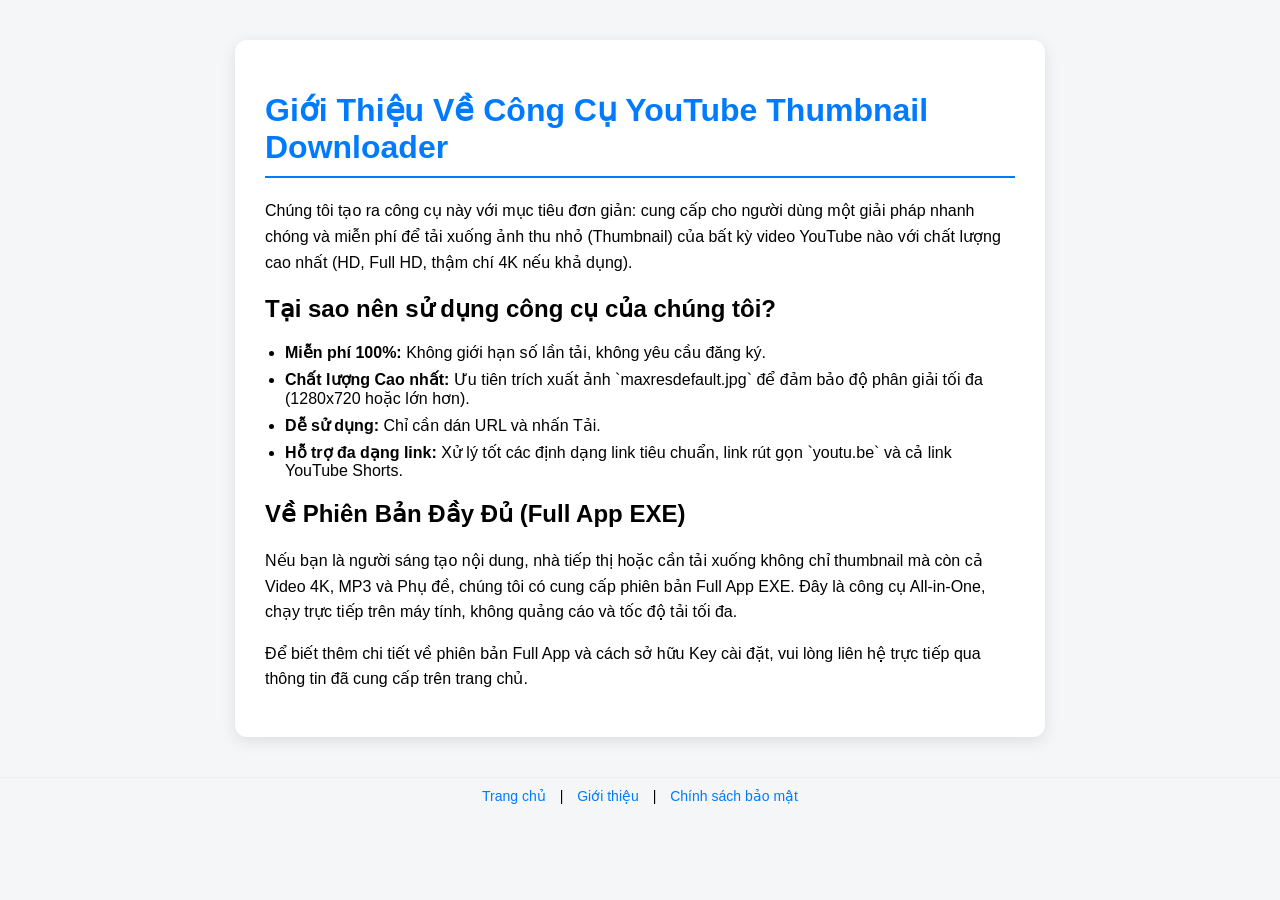
==== templates/about.html @ 9fa6951e "FINAL VERSION: Full SEO optimization, externalized CSS/JS, and added footer navigation (About/Privac" ====
<!DOCTYPE html>
<html lang="vi">
<head>
    <meta charset="UTF-8">
    <meta name="viewport" content="width=device-width, initial-scale=1.0">
    <title>Giới thiệu - YouTube Thumbnail Downloader</title>
    <style>
        body { font-family: Arial, sans-serif; background: #f4f6f8; margin: 0; padding: 0; }
        .container { max-width: 750px; margin: 40px auto; background: white; padding: 30px;
            border-radius: 12px; box-shadow: 0 4px 15px rgba(0,0,0,0.1); text-align: left; }
        h1 { color: #007BFF; border-bottom: 2px solid #007BFF; padding-bottom: 10px; margin-bottom: 20px; }
        p { line-height: 1.6; margin-bottom: 15px; }
        ul { padding-left: 20px; margin-bottom: 20px; }
        li { margin-bottom: 8px; }
        a { color: #007BFF; text-decoration: none; }
        a:hover { text-decoration: underline; }
        footer { margin-top: 40px; font-size: 14px; text-align: center; padding: 10px 0; border-top: 1px solid #eee; }
        footer a { margin: 0 10px; color: #007BFF; text-decoration: none; }
    </style>
</head>
<body>
    <div class="container">
        <h1>Giới Thiệu Về Công Cụ YouTube Thumbnail Downloader</h1>
        <p>
            Chúng tôi tạo ra công cụ này với mục tiêu đơn giản: cung cấp cho người dùng một giải pháp nhanh chóng và miễn phí để tải xuống ảnh thu nhỏ (Thumbnail) của bất kỳ video YouTube nào với chất lượng cao nhất (HD, Full HD, thậm chí 4K nếu khả dụng).
        </p>

        <h2>Tại sao nên sử dụng công cụ của chúng tôi?</h2>
        <ul>
            <li><strong>Miễn phí 100%:</strong> Không giới hạn số lần tải, không yêu cầu đăng ký.</li>
            <li><strong>Chất lượng Cao nhất:</strong> Ưu tiên trích xuất ảnh `maxresdefault.jpg` để đảm bảo độ phân giải tối đa (1280x720 hoặc lớn hơn).</li>
            <li><strong>Dễ sử dụng:</strong> Chỉ cần dán URL và nhấn Tải.</li>
            <li><strong>Hỗ trợ đa dạng link:</strong> Xử lý tốt các định dạng link tiêu chuẩn, link rút gọn `youtu.be` và cả link YouTube Shorts.</li>
        </ul>

        <h2>Về Phiên Bản Đầy Đủ (Full App EXE)</h2>
        <p>
            Nếu bạn là người sáng tạo nội dung, nhà tiếp thị hoặc cần tải xuống không chỉ thumbnail mà còn cả Video 4K, MP3 và Phụ đề, chúng tôi có cung cấp phiên bản Full App EXE. Đây là công cụ All-in-One, chạy trực tiếp trên máy tính, không quảng cáo và tốc độ tải tối đa.
        </p>
        <p>
            Để biết thêm chi tiết về phiên bản Full App và cách sở hữu Key cài đặt, vui lòng liên hệ trực tiếp qua thông tin đã cung cấp trên trang chủ.
        </p>
    </div>
    <footer>
        <a href="/">Trang chủ</a> |
        <a href="/about">Giới thiệu</a> |
        <a href="/privacy">Chính sách bảo mật</a>
    </footer>
</body>
</html>
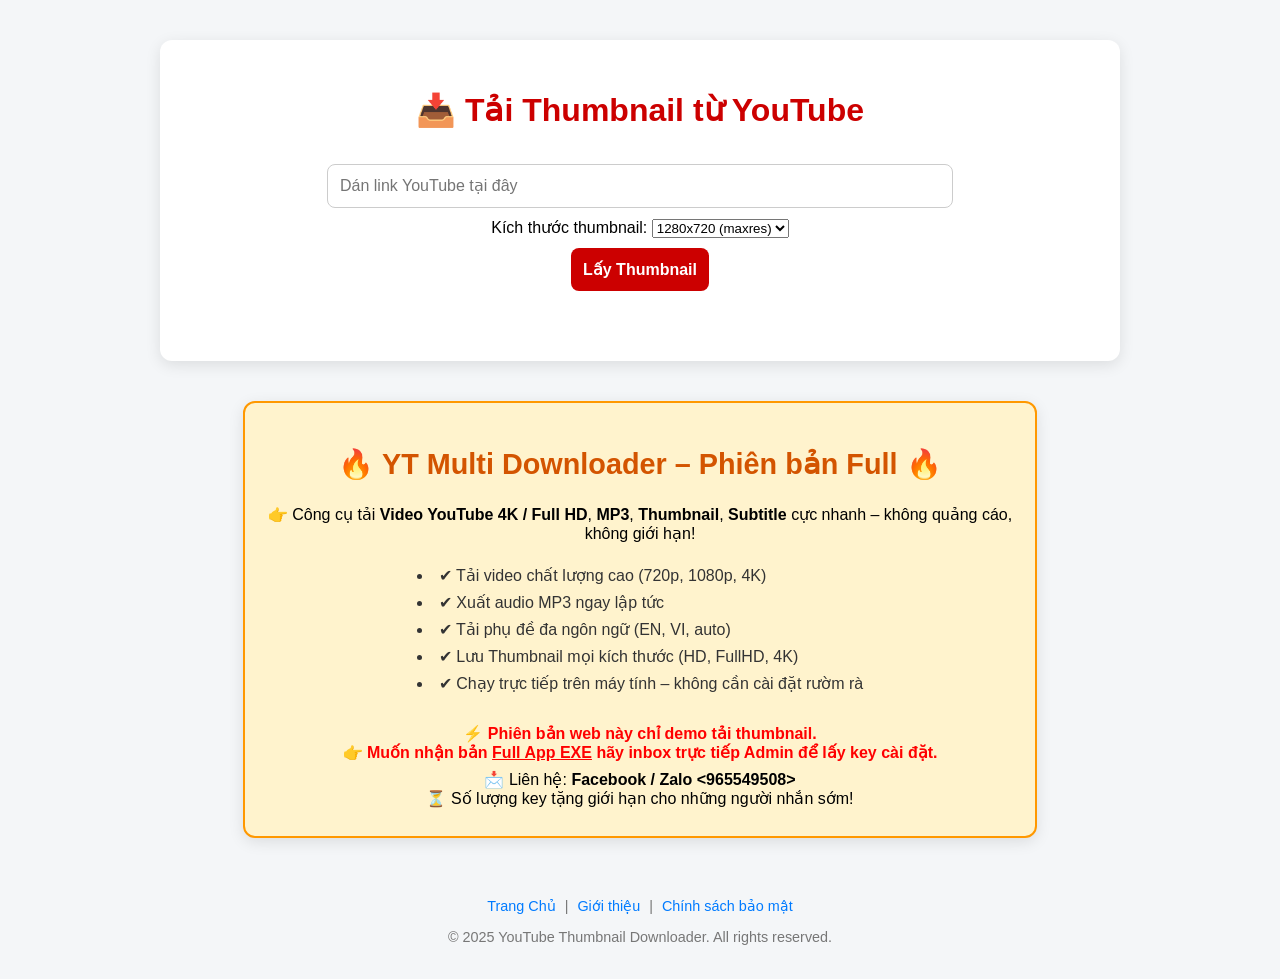
==== commit 45b32a00: "FEATURE: Implement stable thumbnail/title fetching using BeautifulSoup (No pytube dependency) and di" ====
--- a/templates/about.html
+++ b/templates/about.html
@@ -1,50 +1,87 @@
 <!DOCTYPE html>
 <html lang="vi">
 <head>
-    <meta charset="UTF-8">
-    <meta name="viewport" content="width=device-width, initial-scale=1.0">
-    <title>Giới thiệu - YouTube Thumbnail Downloader</title>
-    <style>
-        body { font-family: Arial, sans-serif; background: #f4f6f8; margin: 0; padding: 0; }
-        .container { max-width: 750px; margin: 40px auto; background: white; padding: 30px;
-            border-radius: 12px; box-shadow: 0 4px 15px rgba(0,0,0,0.1); text-align: left; }
-        h1 { color: #007BFF; border-bottom: 2px solid #007BFF; padding-bottom: 10px; margin-bottom: 20px; }
-        p { line-height: 1.6; margin-bottom: 15px; }
-        ul { padding-left: 20px; margin-bottom: 20px; }
-        li { margin-bottom: 8px; }
-        a { color: #007BFF; text-decoration: none; }
-        a:hover { text-decoration: underline; }
-        footer { margin-top: 40px; font-size: 14px; text-align: center; padding: 10px 0; border-top: 1px solid #eee; }
-        footer a { margin: 0 10px; color: #007BFF; text-decoration: none; }
-    </style>
+  <meta charset="UTF-8">
+  <title>Tải Ảnh Thumbnail YouTube 4K/Full HD Miễn Phí | Công cụ Downloader</title>
+  
+  <meta name="description" content="Tải Thumbnail YouTube miễn phí, chất lượng cao (HD, FullHD, 4K). Công cụ Downloader nhanh và dễ dùng, hỗ trợ mọi kích thước ảnh thu nhỏ.">
+  
+  <meta property="og:title" content="YouTube Thumbnail Downloader - Công cụ Tải ảnh thu nhỏ HD/4K Miễn phí">
+  <meta property="og:description" content="Tải xuống Thumbnail YouTube miễn phí, chất lượng cao (HD, FullHD, 4K). Công cụ YouTube Thumbnail Downloader nhanh và dễ dùng, hỗ trợ mọi kích thước ảnh thu nhỏ.">
+  <meta property="og:image" content="https://yt-thumbnail-downloader-diqi.onrender.com/static/logo-share.png">
+  <meta property="og:url" content="https://yt-thumbnail-downloader-diqi.onrender.com">
+  <meta property="og:type" content="website">
+  <meta name="twitter:card" content="summary_large_image">
+  
+  <script type="application/ld+json">
+  {
+    "@context": "https://schema.org",
+    "@type": "SoftwareApplication",
+    "name": "YouTube Thumbnail Downloader",
+    "operatingSystem": "Web Browser",
+    "applicationCategory": "Multimedia",
+    "url": "https://yt-thumbnail-downloader-diqi.onrender.com/",
+    "description": "Tải ảnh thumbnail YouTube chất lượng cao 4K/Full HD miễn phí.",
+    "offers": {
+      "@type": "Offer",
+      "price": "0",
+      "priceCurrency": "USD"
+    }
+  }
+  </script>
+
+  <link rel="stylesheet" href="/static/style.css">
 </head>
 <body>
-    <div class="container">
-        <h1>Giới Thiệu Về Công Cụ YouTube Thumbnail Downloader</h1>
-        <p>
-            Chúng tôi tạo ra công cụ này với mục tiêu đơn giản: cung cấp cho người dùng một giải pháp nhanh chóng và miễn phí để tải xuống ảnh thu nhỏ (Thumbnail) của bất kỳ video YouTube nào với chất lượng cao nhất (HD, Full HD, thậm chí 4K nếu khả dụng).
-        </p>
+  <div class="container">
+    <h1>📥 Tải Thumbnail từ YouTube</h1> 
+    
+    <input type="text" id="ytLink" placeholder="Dán link YouTube tại đây"><br>
 
-        <h2>Tại sao nên sử dụng công cụ của chúng tôi?</h2>
-        <ul>
-            <li><strong>Miễn phí 100%:</strong> Không giới hạn số lần tải, không yêu cầu đăng ký.</li>
-            <li><strong>Chất lượng Cao nhất:</strong> Ưu tiên trích xuất ảnh `maxresdefault.jpg` để đảm bảo độ phân giải tối đa (1280x720 hoặc lớn hơn).</li>
-            <li><strong>Dễ sử dụng:</strong> Chỉ cần dán URL và nhấn Tải.</li>
-            <li><strong>Hỗ trợ đa dạng link:</strong> Xử lý tốt các định dạng link tiêu chuẩn, link rút gọn `youtu.be` và cả link YouTube Shorts.</li>
-        </ul>
+    <label for="size">Kích thước thumbnail:</label>
+    <select id="size">
+      <option value="maxres" selected>1280x720 (maxres)</option>
+      <option value="sd">640x480 (sd)</option>
+      <option value="hq">480x360 (hq)</option>
+      <option value="mq">320x180 (mq)</option>
+      <option value="default">120x90 (default)</option>
+    </select><br>
 
-        <h2>Về Phiên Bản Đầy Đủ (Full App EXE)</h2>
-        <p>
-            Nếu bạn là người sáng tạo nội dung, nhà tiếp thị hoặc cần tải xuống không chỉ thumbnail mà còn cả Video 4K, MP3 và Phụ đề, chúng tôi có cung cấp phiên bản Full App EXE. Đây là công cụ All-in-One, chạy trực tiếp trên máy tính, không quảng cáo và tốc độ tải tối đa.
-        </p>
-        <p>
-            Để biết thêm chi tiết về phiên bản Full App và cách sở hữu Key cài đặt, vui lòng liên hệ trực tiếp qua thông tin đã cung cấp trên trang chủ.
-        </p>
-    </div>
-    <footer>
-        <a href="/">Trang chủ</a> |
+    <button onclick="getThumbnail()">Lấy Thumbnail</button>
+
+    <div id="result" class="result"></div>
+  </div>
+
+  <div class="container promo">
+    <h2>🔥 YT Multi Downloader – Phiên bản Full 🔥</h2>
+    <p>👉 Công cụ tải <b>Video YouTube 4K / Full HD</b>, <b>MP3</b>, <b>Thumbnail</b>, <b>Subtitle</b> 
+       cực nhanh – không quảng cáo, không giới hạn!</p>
+    <ul>
+      <li>✔ Tải video chất lượng cao (720p, 1080p, 4K)</li>
+      <li>✔ Xuất audio MP3 ngay lập tức</li>
+      <li>✔ Tải phụ đề đa ngôn ngữ (EN, VI, auto)</li>
+      <li>✔ Lưu Thumbnail mọi kích thước (HD, FullHD, 4K)</li>
+      <li>✔ Chạy trực tiếp trên máy tính – không cần cài đặt rườm rà</li>
+    </ul>
+    <p style="color:red; font-weight:bold;">
+      ⚡ Phiên bản web này chỉ demo tải thumbnail. <br>
+      👉 Muốn nhận bản <u>Full App EXE</u> hãy inbox trực tiếp Admin để lấy key cài đặt.
+    </p>
+    <p>
+      📩 Liên hệ: <b>Facebook / Zalo <965549508></b><br>
+      ⏳ Số lượng key tặng giới hạn cho những người nhắn sớm!
+    </p>
+  </div>
+
+  <footer>
+    <div class="footer-links">
+        <a href="/">Trang Chủ</a> |
         <a href="/about">Giới thiệu</a> |
         <a href="/privacy">Chính sách bảo mật</a>
-    </footer>
+    </div>
+    <p>&copy; 2025 YouTube Thumbnail Downloader. All rights reserved.</p>
+  </footer>
+
+  <script src="/static/script.js"></script>
 </body>
 </html>
--- a/static/style.css
+++ b/static/style.css
@@ -0,0 +1,157 @@
+/* style.css */
+
+body { 
+    font-family: Arial, sans-serif; 
+    background: #f4f6f8; 
+    margin: 0; 
+    padding: 0; 
+}
+.container { 
+    max-width: 900px; 
+    margin: 40px auto; 
+    background: white; 
+    padding: 30px;
+    border-radius: 12px; 
+    box-shadow: 0 4px 15px rgba(0,0,0,0.1); 
+    text-align: center; 
+}
+h1 { 
+    color: #cc0000; 
+    margin-bottom: 25px; 
+}
+h2#videoTitle {
+    color: #333;
+    margin: 20px 0 30px;
+    font-size: 1.5em;
+    font-weight: bold;
+    text-align: center;
+    word-break: break-word; 
+    display: none; 
+}
+input, button {
+    padding: 12px; 
+    margin: 10px 5px; 
+    border: 1px solid #ccc; 
+    border-radius: 8px; 
+    font-size: 16px;
+}
+input { 
+    width: 90%; 
+    max-width: 600px;
+}
+button { 
+    background: #cc0000; 
+    color: white; 
+    cursor: pointer; 
+    border: none; 
+    font-weight: bold;
+    transition: background 0.3s ease;
+}
+button:hover { 
+    background: #a00000; 
+}
+.result { 
+    margin-top: 30px; 
+    display: flex; 
+    flex-wrap: wrap; 
+    justify-content: center;
+    gap: 20px;
+}
+.box { 
+    border: 1px solid #e0e0e0; 
+    padding: 15px; 
+    border-radius: 10px; 
+    flex: 1 1 250px; 
+    max-width: 300px;
+    box-shadow: 0 2px 5px rgba(0,0,0,0.05);
+}
+.box h3 { 
+    margin: 0 0 10px; 
+    color: #007BFF; 
+    font-size: 1.1em;
+}
+.thumb-preview {
+    min-height: 150px; 
+    display: flex;
+    align-items: center;
+    justify-content: center;
+    margin-bottom: 10px;
+}
+img { 
+    max-width: 100%; 
+    height: auto;
+    border-radius: 6px; 
+    border: 1px solid #ddd; 
+}
+.download-link a {
+    display: inline-block;
+    background: #28a745;
+    color: white;
+    padding: 8px 15px;
+    border-radius: 5px;
+    text-decoration: none;
+    margin-top: 10px;
+    font-weight: bold;
+    transition: background 0.3s ease;
+}
+.download-link a:hover {
+    background: #1e7e34;
+}
+.error { 
+    color: red; 
+    margin-top: 20px; 
+    font-weight: bold;
+}
+.loading { 
+    font-weight: bold; 
+    color: #555; 
+}
+
+/* Promo section */
+.promo { 
+    margin-top: 30px; 
+    background: #fff3cd; 
+    border: 2px solid #ff9800; 
+    border-radius: 12px; 
+    padding: 20px; 
+    max-width: 750px; 
+}
+.promo h2 { 
+    color: #d35400; 
+    font-size: 1.8em;
+}
+.promo ul { 
+    text-align: left; 
+    margin: 15px auto; 
+    display: inline-block; 
+    list-style: disc inside;
+    padding-left: 0;
+}
+.promo li { 
+    margin-bottom: 8px; 
+    color: #333;
+}
+.promo p { 
+    margin: 8px 0; 
+}
+.promo a {
+    color: #007BFF;
+    font-weight: bold;
+}
+
+/* Footer */
+footer {
+    text-align: center;
+    margin-top: 40px;
+    padding: 20px 0;
+    color: #777;
+    font-size: 0.9em;
+}
+.footer-links a {
+    color: #007BFF;
+    text-decoration: none;
+    margin: 0 5px;
+}
+.footer-links a:hover {
+    text-decoration: underline;
+}
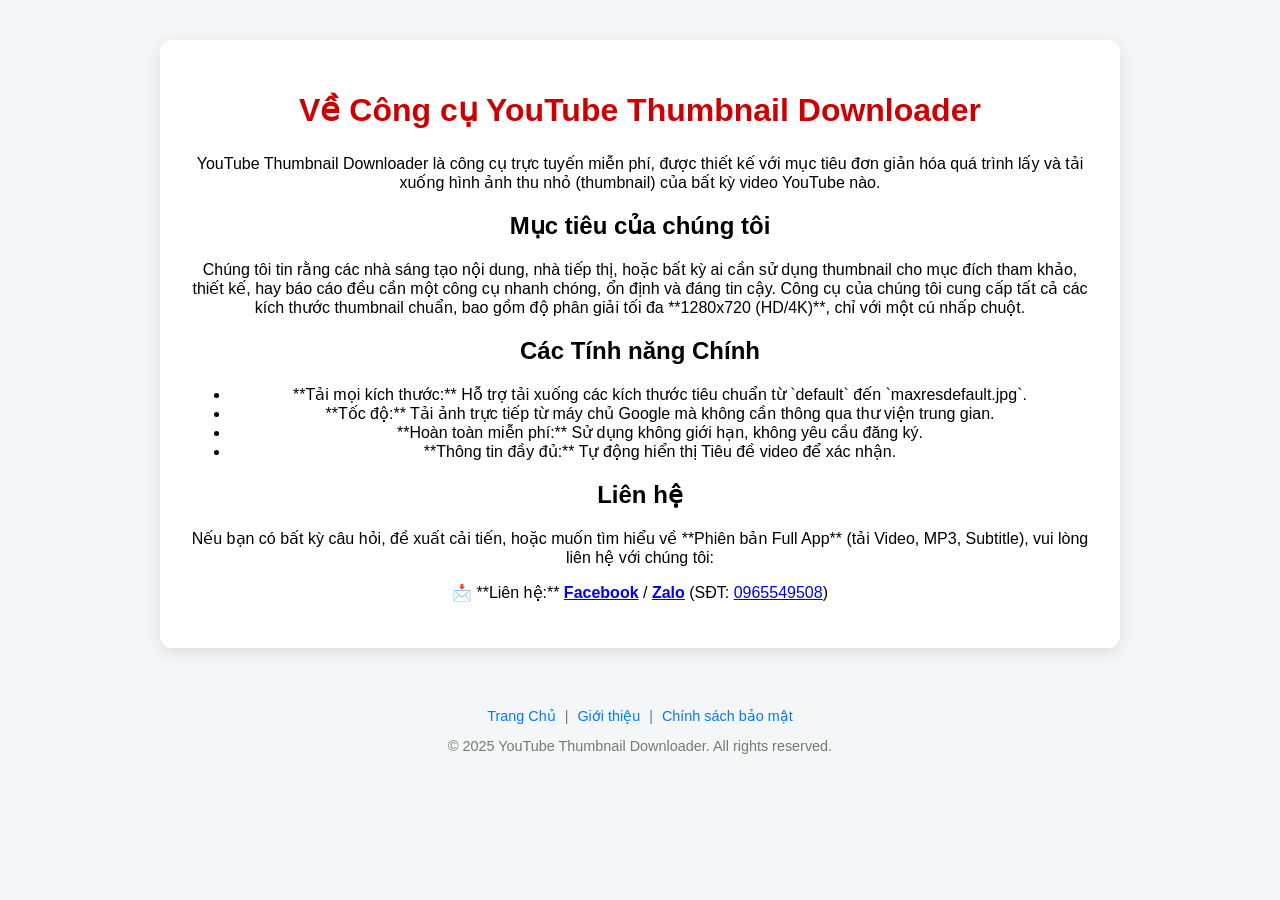
==== commit 59d6bfa0: "FINAL VERSION: Full implementation of stable scraping method, all thumbnail sizes, title fetching, a" ====
--- a/templates/about.html
+++ b/templates/about.html
@@ -2,77 +2,40 @@
 <html lang="vi">
 <head>
   <meta charset="UTF-8">
-  <title>Tải Ảnh Thumbnail YouTube 4K/Full HD Miễn Phí | Công cụ Downloader</title>
-  
-  <meta name="description" content="Tải Thumbnail YouTube miễn phí, chất lượng cao (HD, FullHD, 4K). Công cụ Downloader nhanh và dễ dùng, hỗ trợ mọi kích thước ảnh thu nhỏ.">
-  
-  <meta property="og:title" content="YouTube Thumbnail Downloader - Công cụ Tải ảnh thu nhỏ HD/4K Miễn phí">
-  <meta property="og:description" content="Tải xuống Thumbnail YouTube miễn phí, chất lượng cao (HD, FullHD, 4K). Công cụ YouTube Thumbnail Downloader nhanh và dễ dùng, hỗ trợ mọi kích thước ảnh thu nhỏ.">
-  <meta property="og:image" content="https://yt-thumbnail-downloader-diqi.onrender.com/static/logo-share.png">
-  <meta property="og:url" content="https://yt-thumbnail-downloader-diqi.onrender.com">
-  <meta property="og:type" content="website">
-  <meta name="twitter:card" content="summary_large_image">
-  
-  <script type="application/ld+json">
-  {
-    "@context": "https://schema.org",
-    "@type": "SoftwareApplication",
-    "name": "YouTube Thumbnail Downloader",
-    "operatingSystem": "Web Browser",
-    "applicationCategory": "Multimedia",
-    "url": "https://yt-thumbnail-downloader-diqi.onrender.com/",
-    "description": "Tải ảnh thumbnail YouTube chất lượng cao 4K/Full HD miễn phí.",
-    "offers": {
-      "@type": "Offer",
-      "price": "0",
-      "priceCurrency": "USD"
-    }
-  }
-  </script>
-
-  <link rel="stylesheet" href="/static/style.css">
+  <title>Giới thiệu về YouTube Thumbnail Downloader</title>
+  <link rel="stylesheet" href="/static/style.css"> 
 </head>
 <body>
   <div class="container">
-    <h1>📥 Tải Thumbnail từ YouTube</h1> 
+    <h1>Về Công cụ YouTube Thumbnail Downloader</h1>
     
-    <input type="text" id="ytLink" placeholder="Dán link YouTube tại đây"><br>
+    <p>YouTube Thumbnail Downloader là công cụ trực tuyến miễn phí, được thiết kế với mục tiêu đơn giản hóa quá trình lấy và tải xuống hình ảnh thu nhỏ (thumbnail) của bất kỳ video YouTube nào.</p>
+    
+    <h2>Mục tiêu của chúng tôi</h2>
+    <p>
+      Chúng tôi tin rằng các nhà sáng tạo nội dung, nhà tiếp thị, hoặc bất kỳ ai cần sử dụng thumbnail cho mục đích tham khảo, thiết kế, hay báo cáo đều cần một công cụ nhanh chóng, ổn định và đáng tin cậy. Công cụ của chúng tôi cung cấp tất cả các kích thước thumbnail chuẩn, bao gồm độ phân giải tối đa **1280x720 (HD/4K)**, chỉ với một cú nhấp chuột.
+    </p>
 
-    <label for="size">Kích thước thumbnail:</label>
-    <select id="size">
-      <option value="maxres" selected>1280x720 (maxres)</option>
-      <option value="sd">640x480 (sd)</option>
-      <option value="hq">480x360 (hq)</option>
-      <option value="mq">320x180 (mq)</option>
-      <option value="default">120x90 (default)</option>
-    </select><br>
+    <h2>Các Tính năng Chính</h2>
+    <ul>
+      <li>**Tải mọi kích thước:** Hỗ trợ tải xuống các kích thước tiêu chuẩn từ `default` đến `maxresdefault.jpg`.</li>
+      <li>**Tốc độ:** Tải ảnh trực tiếp từ máy chủ Google mà không cần thông qua thư viện trung gian.</li>
+      <li>**Hoàn toàn miễn phí:** Sử dụng không giới hạn, không yêu cầu đăng ký.</li>
+      <li>**Thông tin đầy đủ:** Tự động hiển thị Tiêu đề video để xác nhận.</li>
+    </ul>
 
-    <button onclick="getThumbnail()">Lấy Thumbnail</button>
-
-    <div id="result" class="result"></div>
-  </div>
-
-  <div class="container promo">
-    <h2>🔥 YT Multi Downloader – Phiên bản Full 🔥</h2>
-    <p>👉 Công cụ tải <b>Video YouTube 4K / Full HD</b>, <b>MP3</b>, <b>Thumbnail</b>, <b>Subtitle</b> 
-       cực nhanh – không quảng cáo, không giới hạn!</p>
-    <ul>
-      <li>✔ Tải video chất lượng cao (720p, 1080p, 4K)</li>
-      <li>✔ Xuất audio MP3 ngay lập tức</li>
-      <li>✔ Tải phụ đề đa ngôn ngữ (EN, VI, auto)</li>
-      <li>✔ Lưu Thumbnail mọi kích thước (HD, FullHD, 4K)</li>
-      <li>✔ Chạy trực tiếp trên máy tính – không cần cài đặt rườm rà</li>
-    </ul>
-    <p style="color:red; font-weight:bold;">
-      ⚡ Phiên bản web này chỉ demo tải thumbnail. <br>
-      👉 Muốn nhận bản <u>Full App EXE</u> hãy inbox trực tiếp Admin để lấy key cài đặt.
+    <h2>Liên hệ</h2>
+    <p>
+      Nếu bạn có bất kỳ câu hỏi, đề xuất cải tiến, hoặc muốn tìm hiểu về **Phiên bản Full App** (tải Video, MP3, Subtitle), vui lòng liên hệ với chúng tôi:
     </p>
     <p>
-      📩 Liên hệ: <b>Facebook / Zalo <965549508></b><br>
-      ⏳ Số lượng key tặng giới hạn cho những người nhắn sớm!
+      📩 **Liên hệ:** <b><a href="https://www.facebook.com/nguyenvan.dong08/?locale=vi_VN" target="_blank">Facebook</a></b> 
+      / 
+      <b><a href="https://zalo.me/0965549508" target="_blank">Zalo</a></b>
+      (SĐT: <a href="tel:0965549508">0965549508</a>)
     </p>
   </div>
-
+  
   <footer>
     <div class="footer-links">
         <a href="/">Trang Chủ</a> |
@@ -81,7 +44,5 @@
     </div>
     <p>&copy; 2025 YouTube Thumbnail Downloader. All rights reserved.</p>
   </footer>
-
-  <script src="/static/script.js"></script>
 </body>
 </html>
